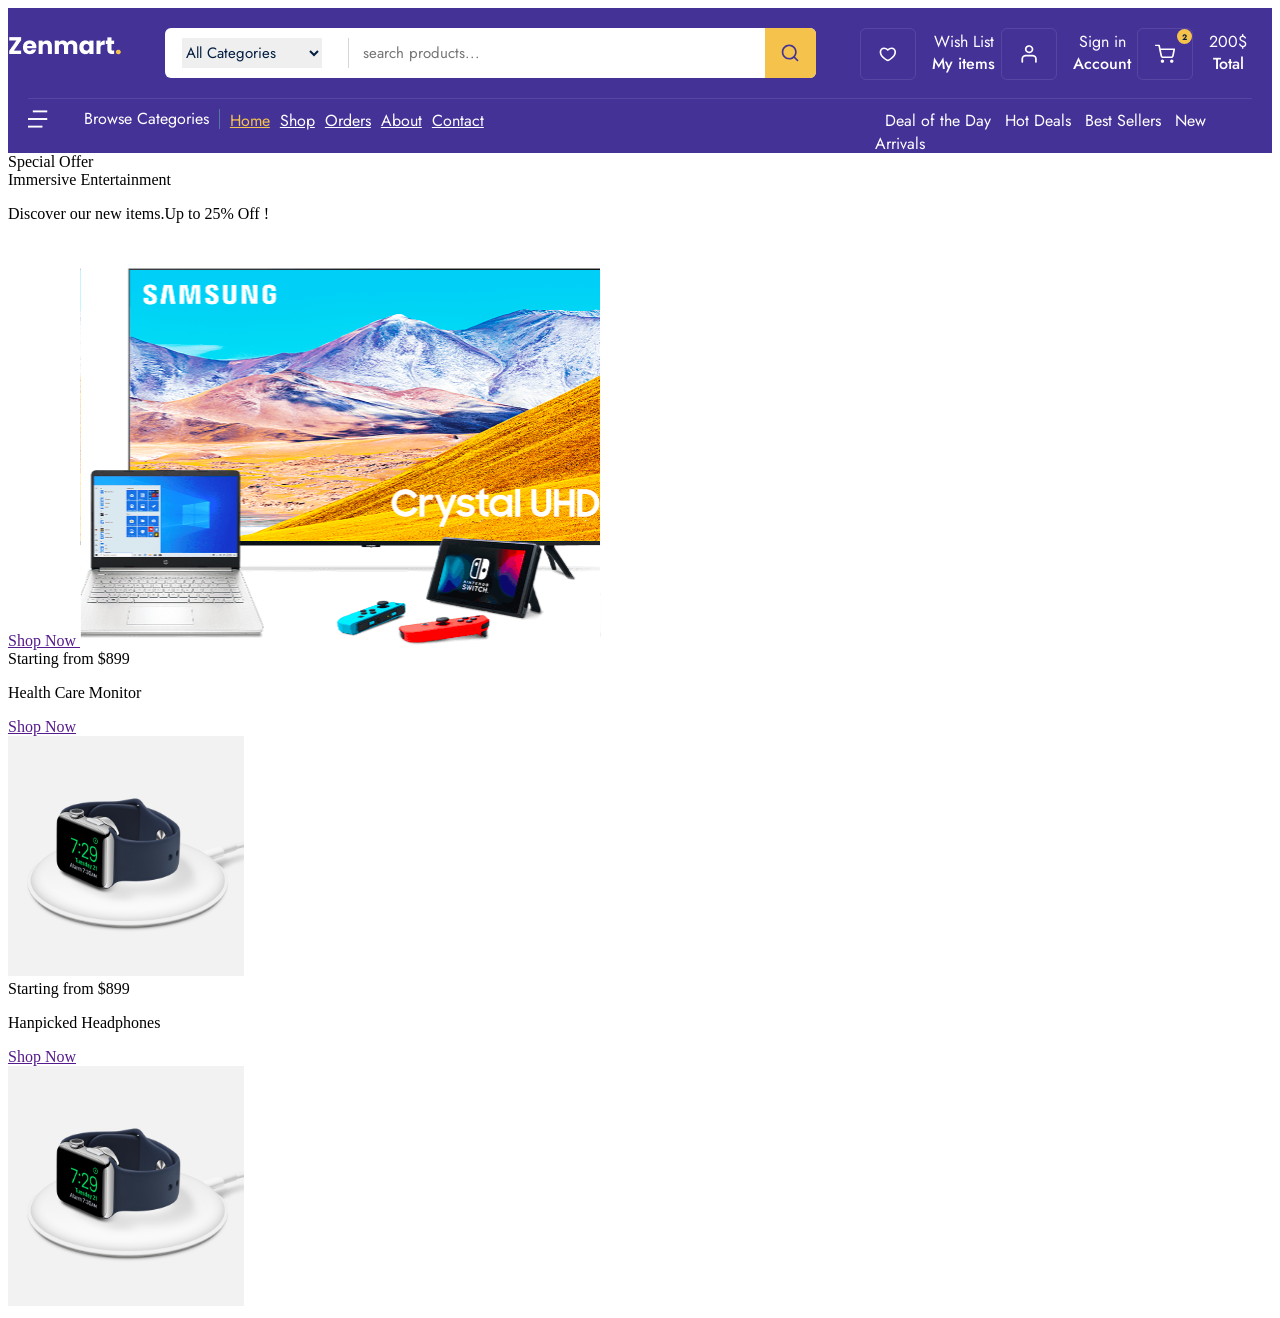
==== index.html @ 8a3f035a "feat: completed  header frame" ====
<!DOCTYPE html>
<html lang="en">
<head>
    <meta charset="UTF-8">
    <meta name="viewport" content="width=device-width, initial-scale=1.0">
    <title>Zenmart</title>
    <link rel="preconnect" href="https://fonts.googleapis.com">
<link rel="preconnect" href="https://fonts.gstatic.com" crossorigin>
<link href="https://fonts.googleapis.com/css2?family=Jost:ital,wght@0,100..900;1,100..900&display=swap" rel="stylesheet">
    <link rel="stylesheet" href="./public/css/command.css">
    <link rel="stylesheet" href="./public/css/home.css">
</head>
<body>
    
    <div class="navbar_frame">
        <div class="container">
            <div class="navbar_top"> 
                <a href="home.html">
                 <img src="./public/images/icons/logo.png" alt="">
                </a>
                
                <div class="nav_search_frame">
                    <div class="search_box">
                        <div class="category_list">
                            <select name="" id="">
                                <option value="all" selected>All Categories</option>
                                <option value="computer"> Computer</option>
                            </select>
                        </div>
                        <input type="search" placeholder="search products...">
                    </div>
                    <div class="search_icon_box">
                        <img src="./public/images/icons/search.svg" alt="">
                    </div>
                </div>

                <div class="nav_top_menu">
                    <div class="top_menu_box">
                        <div class="box_icon_box">
                            <img src="./public/images/icons/heart.svg" alt="">
                        </div>
                        <div class="box_info_box">
                            <span>Wish List</span>
                            <strong>My items</strong>
                        </div>
                        <div class="box_icon_box">
                            <img src="./public/images/icons/profile.svg" alt="">
                        </div>
                        <div class="box_info_box">
                            <span>Sign in</span>
                            <strong>Account</strong>
                        </div>
                        <div class="box_icon_box">
                            <div class="basket_count">2</div>
                            <img src="./public/images/icons/shopping-cart.svg" alt="">
                        </div>
                        <div class="box_info_box">
                            <span>200$</span>
                            <strong>Total</strong>
                        </div>
                    </div>
                    <div class="top_menu_box"></div>
                    <div class="top_menu_box"></div>
                </div>

            </div>
              <div class="navbar_bott">
                 <div class="navbat_bott_menu_box">
                    <div class="browse_box">
                        <img src="./public/images/icons/browse.svg" alt="" >
                        <span>Browse Categories</span>
                    </div>

                    <div class="navbar_route_menu">
                        <a href="" class="title">Home</a>
                        <a href="">Shop</a>
                        <a href="">Orders</a>
                        <a href="">About</a>
                        <a href="">Contact</a>
                    </div>

                    <div class="sorting_menu">
                        <span>Deal of the Day</span>
                        <span>Hot Deals</span>
                        <span>Best Sellers</span>
                        <span>New Arrivals</span>
                    </div>

                 </div>
              </div>
        </div>
    </div>
   <div class="home_page">
    <div class="header_frame " > 

        <div class="container">
            <div class="header_left">
                <div class="header_content">
                 <div>Special Offer</div>
                 <span>Immersive Entertainment</span>
                 <p>Discover our new items.Up to 25% Off !</p>
                 <a href="">Shop Now </a>
                 
                
                <img src="./public/images/icons/header_img.svg" alt="">
                </div>
            </div>

            <div class="header_right">
                <div class="header_box">
                    <div class="box_left">
                        <span>Starting from $899</span>
                        <p>Health Care Monitor</p>
                        <a href=""> Shop Now
                            <div class="hover_border"></div>
                        </a>
                        
                    </div>
                    
                    <div class="box_right">
                        <img src="./public/images/icons/smart_watch.svg" alt="">
                    </div>
                
            </div>


                <div class="header_box">
                    <div class="box_left">
                        <span>Starting from $899</span>
                        <p>Hanpicked Headphones</p>
                        <a href=""> Shop Now
                            <div id="hover_border"></div>
                        </a>
                        
                    </div>
                    
                    <div class="box_right">
                        <img src="./public/images/icons/smart_watch.svg" alt="">
                    </div>
                </div>

        </div>

    </div>
   </div>
</body>
</html>
---- public/css/home.css ----
.navbar_frame{
    position: relative;
    width: 100%;
    height: 145px;
    background-color: rgb(68,50,151);
    display: flex;
    flex-direction: row;
    justify-content: center;
}
.navbar_frame .container {
    position: relative;
    width: 1320px;
    height: auto;
    padding: 20px 0 14px;
}
.navbar_frame .container .navbar_top {
width: 100%;
height: 50px;
display: flex;
flex-direction: row;
justify-content: space-between;
}
.navbar_top .nav_search_frame{
    width: 651px;
    height: 50px;
    border-radius: 6px;
    background-color: rgb(255,255,255);
    display: flex;
    flex-direction: row;
}
.nav_search_frame  .search_box {
    display: flex;
    flex-direction: row;
    align-items: center;
    padding: 10px 17px ;
}
.search_box .category_list {
    width:166px ;
    height: 30px;
    border-right: 1px solid  rgb(214,214,214);
}
.category_list select {
    width: 140px;
    height: 30px;
    border: none;
    outline: none;
    

    color: rgb(4,30,66);
    font-family: jost;
    font-size: 15px;
    font-weight: 400;
    line-height: 22px;
    letter-spacing: 0%;

}
.search_box input {
    margin-left: 12px;
    width: 387px;
    height: 22px;

    border: none;
    outline: none;

    color: rgb(98, 105 , 116);
    font-family: jost;
    font-size: 15px;
    font-weight: 400;
    line-height: 22px;
    letter-spacing: 0%;
    
}
.nav_search_frame .search_icon_box {
    width: 51px;
    height: 50px;
    border-radius: 0 6px 6px 0;
    background-color: rgb(245,195,75);
    display: flex;
    justify-content: center;
    align-items: center;
}

.navbar_top .nav_top_menu {
    width: 416px;
    height: 50px;
    display: flex;
    flex-direction: row;
}
.nav_top_menu .top_menu_box{
    display: flex;
    flex-direction: row;
    justify-content: space-around;
}

.top_menu_box .box_icon_box{
    width:54px ;
    height:50px ;
    border: 1px solid rgb(255, 255, 255, 0.1);
    border-radius: 6px;
    display: flex;
    justify-content: center;
    align-items: center;
    position: relative;
    margin-left: 4px;
}

.top_menu_box .box_info_box{
display: flex;
flex-direction: column;
margin-left:16px ;

align-items: center;
justify-content: center;
padding-right:2px ;
}
.box_info_box span {
  color: rgb(255, 255, 255); 
  font-family: jost;
  font-size: 16px;
  font-weight: 400;
  line-height: 22px;
  letter-spacing: 0%;
  text-align: left;
}
.box_info_box strong {
    
  color: rgb(255, 255, 255); 
  font-family: jost;
  font-size: 16px;
  font-weight: 500;
  line-height: 22px;
  letter-spacing: 0%;
  text-align: left;
}
.box_icon_box img {
width: 22px;
height: 22px;
}

.box_icon_box .basket_count{
    position: absolute;
    width: 15px;
    height: 15px;
    background: rgb(245, 195, 75);
    border-radius: 50%;
    color: rgb(11, 30, 64);
    font-family: jost;
    font-size: 8px;
    font-weight: 700;
    line-height: 10px;
    letter-spacing: 0%;
    text-align: left;
    display: flex;
    justify-content: center;
    align-items: center;
    top: 0%;
    right: 0%;
}

 .container .navbar_bott {
   margin:20px;
   border-top: 1px solid #5747a2; 
}
.navbar_bott .navbat_bott_menu_box{
    margin-top: 10px;
    height: 20px;
    display: flex;
    flex-direction: row;
    justify-content: space-between;
}
.navbat_bott_menu_box .browse_box {
    width: 185px;
    display: flex;
    flex-direction: row;
    align-items: center;
    justify-content: space-between;
    border-right: 1px solid #5477a2;
    padding-right: 10px;
}

.browse_box img {
    width: 20px;
    height: 18px;
}
.browse_box span {
  color: rgb(255, 255, 255); 
  font-family: jost;
  font-size: 16px;
  font-weight: 400;
  line-height: 28px;
  letter-spacing: 0%;
  text-align: left;
  margin-left: 10px;
}
.navbat_bott_menu_box .navbar_route_menu {
    display: flex;
    flex-direction: row;
    width: 670px;

}
.navbar_route_menu a {
    
    color: rgb(255, 255, 255); 
  font-family: jost;
  font-size: 16px;
  font-weight: 400;
  letter-spacing: 0%;
  margin-left: 10px;
}
.navbar_route_menu a.title {
    color: #f5c34b;
}
.sorting_menu span {
     color: rgb(255, 255, 255); 
  font-family: jost;
  font-size: 16px;
  font-weight: 400;
  margin-left: 10px;
}
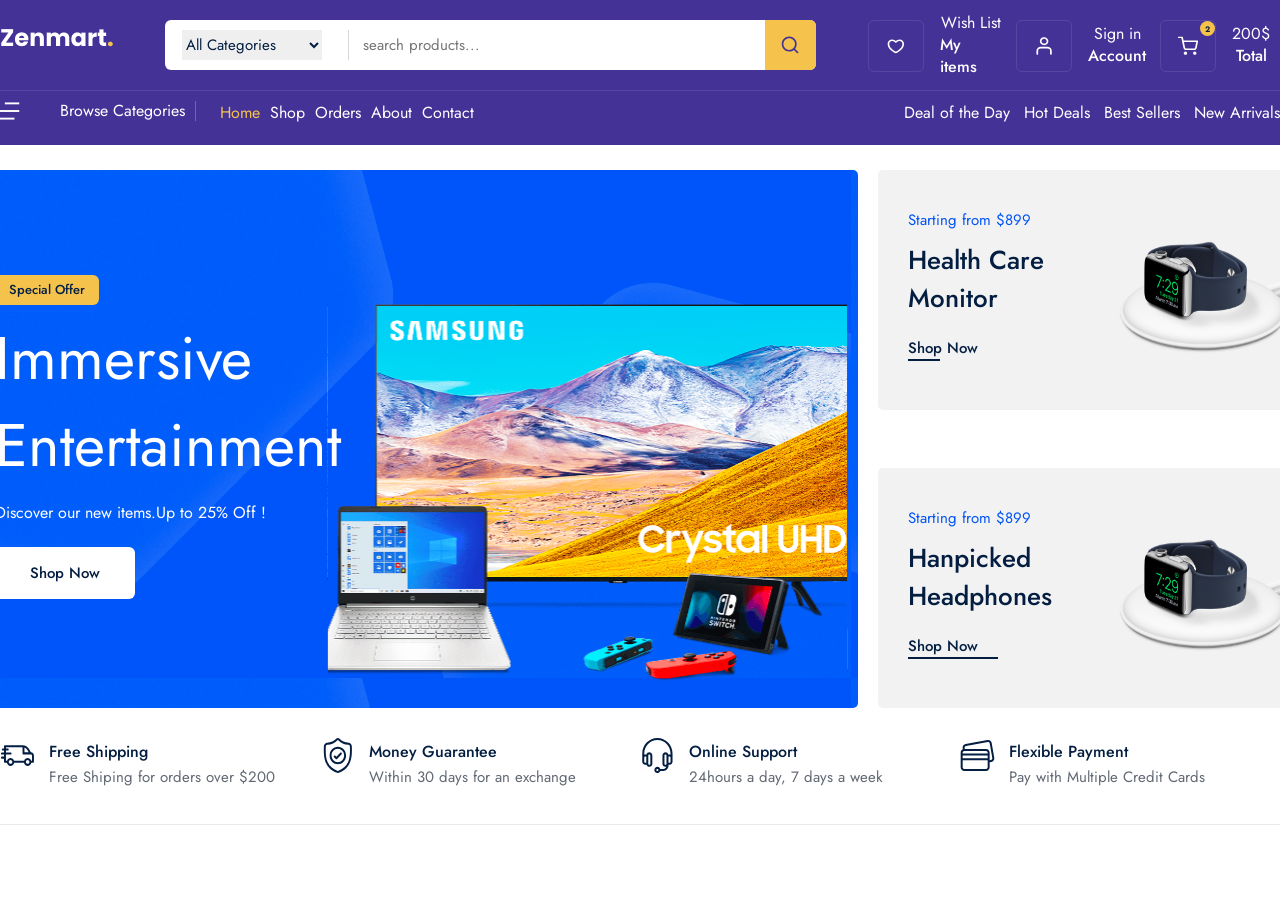
==== commit d89797d1: "Feat: completed service section view" ====
--- a/index.html
+++ b/index.html
@@ -91,9 +91,9 @@
         </div>
     </div>
    <div class="home_page">
-    <div class="header_frame " > 
+       <div class="header_frame " > 
 
-        <div class="container">
+            <div class="container">
             <div class="header_left">
                 <div class="header_content">
                  <div>Special Offer</div>
@@ -141,7 +141,47 @@
 
         </div>
 
-    </div>
+            </div>
+       </div>
+       <div class="service_frame">
+        <div class="container">
+
+            <div class="service_box">
+                <img src="./public/images/icons/track.svg" alt=""> 
+                <div class="service_content">
+                    <span> Free Shipping</span>
+                    <p>Free Shiping for orders over $200</p>
+                </div>
+            </div>
+
+            <div class="service_box">
+                <img src="./public/images/icons/garantue.svg" alt=""> 
+                <div class="service_content">
+                    <span> Money Guarantee</span>
+                    <p>Within 30 days for an exchange </p>
+                </div>
+            </div>
+
+            <div class="service_box">
+                <img src="./public/images/icons/support.svg" alt=""> 
+                <div class="service_content">
+                    <span> Online Support</span>
+                    <p>24hours a day, 7 days a week </p>
+                </div>
+            </div>
+
+            <div class="service_box">
+                <img src="./public/images/icons/payment.svg" alt=""> 
+                <div class="service_content">
+                    <span> Flexible Payment</span>
+                    <p>Pay with Multiple Credit Cards </p>
+                </div>
+            </div>
+
+            
+
+        </div>
+       </div>
    </div>
 </body>
 </html>
--- a/public/css/command.css
+++ b/public/css/command.css
@@ -0,0 +1,234 @@
+html, body {
+margin: 0;
+padding: 0;}
+a {
+    text-decoration: none;
+}
+p {
+    margin: 0;
+}
+.container {
+    position: relative;
+    width: 1320px;
+    height: auto;
+    display:flex ;
+}
+
+/* NAVBAR  */
+
+.navbar_frame{
+    position: relative;
+    width: 100%;
+    height: 145px;
+    background-color: rgb(68,50,151);
+    display: flex;
+    flex-direction: row;
+    justify-content: center;
+}
+.navbar_frame .container {
+    padding: 20px 0 14px;
+    flex-direction: column;
+}
+.navbar_frame .container .navbar_top {
+width: 100%;
+height: 50px;
+display: flex;
+flex-direction: row;
+justify-content: space-between;
+}
+.navbar_frame .navbar_top .nav_search_frame{
+    width: 651px;
+    height: 50px;
+    border-radius: 6px;
+    background-color: rgb(255,255,255);
+    display: flex;
+    flex-direction: row;
+}
+.navbar_frame  .nav_search_frame  .search_box {
+    display: flex;
+    flex-direction: row;
+    align-items: center;
+    padding: 10px 17px ;
+}
+.navbar_frame .search_box .category_list {
+    width:166px ;
+    height: 30px;
+    border-right: 1px solid  rgb(214,214,214);
+}
+.navbar_frame .category_list select {
+    width: 140px;
+    height: 30px;
+    border: none;
+    outline: none;
+    
+
+    color: rgb(4,30,66);
+    font-family: jost;
+    font-size: 15px;
+    font-weight: 400;
+    line-height: 22px;
+    letter-spacing: 0%;
+
+}
+.navbar_frame .search_box input {
+    margin-left: 12px;
+    width: 387px;
+    height: 22px;
+
+    border: none;
+    outline: none;
+
+    color: rgb(98, 105 , 116);
+    font-family: jost;
+    font-size: 15px;
+    font-weight: 400;
+    line-height: 22px;
+    letter-spacing: 0%;
+    
+}
+.navbar_frame .nav_search_frame .search_icon_box {
+    width: 51px;
+    height: 50px;
+    border-radius: 0 6px 6px 0;
+    background-color: rgb(245,195,75);
+    display: flex;
+    justify-content: center;
+    align-items: center;
+}
+.navbar_frame .navbar_top .nav_top_menu {
+    width: 416px;
+    height: 50px;
+    display: flex;
+    flex-direction: row;
+}
+.navbar_frame .nav_top_menu .top_menu_box{
+    display: flex;
+    flex-direction: row;
+    justify-content: space-around;
+}
+
+.navbar_frame  .top_menu_box .box_icon_box{
+    width:54px ;
+    height:50px ;
+    border: 1px solid rgb(255, 255, 255, 0.1);
+    border-radius: 6px;
+    display: flex;
+    justify-content: center;
+    align-items: center;
+    position: relative;
+    margin-left: 4px;
+}
+
+.navbar_frame  .top_menu_box .box_info_box{
+display: flex;
+flex-direction: column;
+margin-left:16px ;
+
+align-items: center;
+justify-content: center;
+padding-right:10px ;
+}
+.navbar_frame  .box_info_box span {
+  color: rgb(255, 255, 255); 
+  font-family: jost;
+  font-size: 16px;
+  font-weight: 400;
+  line-height: 22px;
+  letter-spacing: 0%;
+  text-align: left;
+}
+.navbar_frame  .box_info_box strong {
+    
+  color: rgb(255, 255, 255); 
+  font-family: jost;
+  font-size: 16px;
+  font-weight: 500;
+  line-height: 22px;
+  letter-spacing: 0%;
+  text-align: left;
+}
+.navbar_frame .box_icon_box img {
+width: 22px;
+height: 22px;
+}
+
+.navbar_frame .box_icon_box .basket_count{
+    position: absolute;
+    width: 15px;
+    height: 15px;
+    background: rgb(245, 195, 75);
+    border-radius: 50%;
+    color: rgb(11, 30, 64);
+    font-family: jost;
+    font-size: 8px;
+    font-weight: 700;
+    line-height: 10px;
+    letter-spacing: 0%;
+    text-align: left;
+    display: flex;
+    justify-content: center;
+    align-items: center;
+    top: 0%;
+    right: 0%;
+}
+
+.navbar_frame  .container .navbar_bott {
+   margin:20px 0px;
+   border-top: 1px solid #5747a2; 
+}
+.navbar_frame .navbar_bott .navbat_bott_menu_box{
+    margin-top: 10px;
+    height: 20px;
+    display: flex;
+    flex-direction: row;
+    justify-content: space-between;
+}
+.navbar_frame  .navbat_bott_menu_box .browse_box {
+    width: 185px;
+    display: flex;
+    flex-direction: row;
+    align-items: center;
+    justify-content: space-between;
+    border-right: 1px solid #5477a2;
+    padding-right: 10px;
+}
+
+.navbar_frame .browse_box img {
+    width: 20px;
+    height: 18px;
+}
+.navbar_frame .browse_box span {
+  color: rgb(255, 255, 255); 
+  font-family: jost;
+  font-size: 16px;
+  font-weight: 400;
+  line-height: 28px;
+  letter-spacing: 0%;
+  text-align: left;
+  margin-left: 10px;
+}
+.navbar_frame .navbat_bott_menu_box .navbar_route_menu {
+    display: flex;
+    flex-direction: row;
+    width: 670px;
+
+}
+.navbar_frame  .navbar_route_menu a {
+    
+    color: rgb(255, 255, 255); 
+  font-family: jost;
+  font-size: 16px;
+  font-weight: 400;
+  letter-spacing: 0%;
+  margin-left: 10px;
+}
+.navbar_frame .navbar_route_menu a.title {
+    color: #f5c34b;
+}
+.navbar_frame  .sorting_menu span {
+     color: rgb(255, 255, 255); 
+  font-family: jost;
+  font-size: 16px;
+  font-weight: 400;
+  margin-left: 10px;
+}
--- a/public/css/home.css
+++ b/public/css/home.css
@@ -1,219 +1,211 @@
-.navbar_frame{
+.home_page {
+    display: flex;
+    flex-direction: column;
+    padding-bottom: 60px;
+
+}
+.header_frame {
+position: relative;
+    width: 100%;
+    display: flex;
+    flex-direction: row;
+    justify-content: center;
+    margin-top: 25px;
+}
+.header_frame .container {
+    flex-direction: row;
+}
+.header_frame  .container .header_left {
     position: relative;
+    width: 875px;
+    height: 508px;
+    background-color: #0053f6;
+    background-image: url(../images/icons/header_bg.svg);
+    padding: 15px;
+    border-radius: 5px;
+}
+.header_frame  .header_left .header_content {
+    margin-top: 90px;
+    display: flex;
+    flex-direction: column;
+}
+.header_frame  .header_content div {
+    width: 104px;
+    height: 30px;
+    display: flex;
+    justify-content: center;
+    align-items: center;
+    background-color: #f5c34b;
+    border-radius: 6px;
+    font-family: jost;
+    font-style: normal;
+    font-weight: 500;
+    font-size: 13px;
+    line-height: 22px;
+    color: #041e42;
+
+}
+.header_frame  .header_content span {
+    margin-top: 10px;
+    width: 428px;
+    
+    font-family: jost;
+    font-style: normal;
+    font-weight: 400;
+    font-size: 60px;
+    line-height: 87px;
+    color: #ffffff;
+}
+.header_frame  .header_content p {
+    margin-top: 10px;
+
+    font-family: 'jost';
+    font-style: normal;
+    font-weight: 400;
+    font-size: 16px;
+    line-height: 28px;
+    color: #ffffff;
+}
+.header_frame .header_content a {
+    margin-top: 20px;
+    width: 140px;
+    height: 52px;
+    display: flex;
+    justify-content: center;
+    align-items: center;
+    border-radius: 6px;
+
+    font-family: 'jost';
+    font-style: normal;
+    font-weight: 500;
+    font-size: 15px;
+    line-height: 22px;
+    color: #041e42;
+    background-color: #ffff;
+}
+.header_frame .header_content img {
+position: absolute;
+right: 10px;
+}
+
+.header_frame  .container .header_right {
+    position: relative;
+    display: flex;
+    flex-direction: column;
+    justify-content: space-between;
+    margin-left: 20px;
+}
+.header_frame .header_right .header_box {
+    border-radius: 5px;
+    width: 422px;
+    height: 240px;
+    display: flex;
+    flex-direction: row;
+    background-color: #f2f2f2;
+}
+.header_frame .header_right .box_left {
+    margin-left: 30px;
+    width: 50%;
+    display: flex;
+    flex-direction: column;
+    justify-content: center;
+
+}
+.header_frame .box_left span {
+
+    font-family: 'jost';
+    font-style: normal;
+    font-weight: 400;
+    font-size: 15px;
+    line-height: 22px;
+    color: #0053f6;
+}
+.header_frame .box_left p {
+    margin: 10px 0px;
+    font-family: "jost";
+    font-style: normal;
+    font-weight: 500;
+    font-size: 26px;
+    line-height: 38px;
+    color: #041e42;
+
+}
+.header_frame .box_left a {
+    margin: 10px 0px;
+    font-family: "jost";
+    font-style: normal;
+    font-weight: 500;
+    font-size: 15px;
+    line-height:22px;
+    color: #041e42;
+
+}
+.header_frame .box_left .hover_border {
+    width: 32px;
+    height: 2px;
+    margin-top: 3 px;
+    background: #041e42;
+}
+
+
+.header_frame  .header_box .box_right {
+    width: 50%;
+}
+.header_frame .box_right img {
     width: 100%;
-    height: 145px;
-    background-color: rgb(68,50,151);
-    display: flex;
-    flex-direction: row;
-    justify-content: center;
-}
-.navbar_frame .container {
-    position: relative;
-    width: 1320px;
-    height: auto;
-    padding: 20px 0 14px;
-}
-.navbar_frame .container .navbar_top {
+    height: 100%;
+}
+
+.header_frame  #hover_border  {
+ width: 90px;
+    height: 2px;
+    margin-top: 3 px;
+    background: #041e42;
+} 
+  /* SERVICE */
+.home_page .service_frame {
+position: relative;
 width: 100%;
-height: 50px;
+margin-top: 30px;
+height: auto;
 display: flex;
-flex-direction: row;
-justify-content: space-between;
-}
-.navbar_top .nav_search_frame{
-    width: 651px;
-    height: 50px;
-    border-radius: 6px;
-    background-color: rgb(255,255,255);
-    display: flex;
-    flex-direction: row;
-}
-.nav_search_frame  .search_box {
-    display: flex;
-    flex-direction: row;
-    align-items: center;
-    padding: 10px 17px ;
-}
-.search_box .category_list {
-    width:166px ;
-    height: 30px;
-    border-right: 1px solid  rgb(214,214,214);
-}
-.category_list select {
-    width: 140px;
-    height: 30px;
-    border: none;
-    outline: none;
-    
-
-    color: rgb(4,30,66);
-    font-family: jost;
-    font-size: 15px;
-    font-weight: 400;
-    line-height: 22px;
-    letter-spacing: 0%;
-
-}
-.search_box input {
-    margin-left: 12px;
-    width: 387px;
-    height: 22px;
-
-    border: none;
-    outline: none;
-
-    color: rgb(98, 105 , 116);
-    font-family: jost;
-    font-size: 15px;
-    font-weight: 400;
-    line-height: 22px;
-    letter-spacing: 0%;
-    
-}
-.nav_search_frame .search_icon_box {
-    width: 51px;
-    height: 50px;
-    border-radius: 0 6px 6px 0;
-    background-color: rgb(245,195,75);
-    display: flex;
-    justify-content: center;
-    align-items: center;
-}
-
-.navbar_top .nav_top_menu {
-    width: 416px;
-    height: 50px;
-    display: flex;
-    flex-direction: row;
-}
-.nav_top_menu .top_menu_box{
-    display: flex;
-    flex-direction: row;
-    justify-content: space-around;
-}
-
-.top_menu_box .box_icon_box{
-    width:54px ;
-    height:50px ;
-    border: 1px solid rgb(255, 255, 255, 0.1);
-    border-radius: 6px;
-    display: flex;
-    justify-content: center;
-    align-items: center;
-    position: relative;
-    margin-left: 4px;
-}
-
-.top_menu_box .box_info_box{
-display: flex;
-flex-direction: column;
-margin-left:16px ;
-
-align-items: center;
 justify-content: center;
-padding-right:2px ;
-}
-.box_info_box span {
-  color: rgb(255, 255, 255); 
-  font-family: jost;
-  font-size: 16px;
-  font-weight: 400;
-  line-height: 22px;
-  letter-spacing: 0%;
-  text-align: left;
-}
-.box_info_box strong {
-    
-  color: rgb(255, 255, 255); 
-  font-family: jost;
-  font-size: 16px;
-  font-weight: 500;
-  line-height: 22px;
-  letter-spacing: 0%;
-  text-align: left;
-}
-.box_icon_box img {
-width: 22px;
-height: 22px;
-}
-
-.box_icon_box .basket_count{
-    position: absolute;
-    width: 15px;
-    height: 15px;
-    background: rgb(245, 195, 75);
-    border-radius: 50%;
-    color: rgb(11, 30, 64);
-    font-family: jost;
-    font-size: 8px;
-    font-weight: 700;
-    line-height: 10px;
-    letter-spacing: 0%;
-    text-align: left;
-    display: flex;
-    justify-content: center;
-    align-items: center;
-    top: 0%;
-    right: 0%;
-}
-
- .container .navbar_bott {
-   margin:20px;
-   border-top: 1px solid #5747a2; 
-}
-.navbar_bott .navbat_bott_menu_box{
-    margin-top: 10px;
-    height: 20px;
-    display: flex;
-    flex-direction: row;
-    justify-content: space-between;
-}
-.navbat_bott_menu_box .browse_box {
-    width: 185px;
-    display: flex;
-    flex-direction: row;
-    align-items: center;
-    justify-content: space-between;
-    border-right: 1px solid #5477a2;
-    padding-right: 10px;
-}
-
-.browse_box img {
-    width: 20px;
-    height: 18px;
-}
-.browse_box span {
-  color: rgb(255, 255, 255); 
-  font-family: jost;
-  font-size: 16px;
-  font-weight: 400;
-  line-height: 28px;
-  letter-spacing: 0%;
-  text-align: left;
-  margin-left: 10px;
-}
-.navbat_bott_menu_box .navbar_route_menu {
-    display: flex;
-    flex-direction: row;
-    width: 670px;
-
-}
-.navbar_route_menu a {
-    
-    color: rgb(255, 255, 255); 
-  font-family: jost;
-  font-size: 16px;
-  font-weight: 400;
-  letter-spacing: 0%;
-  margin-left: 10px;
-}
-.navbar_route_menu a.title {
-    color: #f5c34b;
-}
-.sorting_menu span {
-     color: rgb(255, 255, 255); 
-  font-family: jost;
-  font-size: 16px;
-  font-weight: 400;
-  margin-left: 10px;
+}      
+
+.service_frame .container {
+    flex-direction: row ;
+}
+.service_frame  .container .service_box {
+    width: 25%;
+    height: 86px;
+
+    display: flex;
+    flex-direction: row;
+    border-bottom: solid 1px #eaeaea ;
+}
+.service_frame  .service_box img  {
+width: 35px;
+height: 35px;
+}
+ .service_box .service_content {
+    margin-left: 14px;
+    display: flex;
+    flex-direction: column;
+
+}
+.service_frame  .service_content span {
+ font-family: "jost";
+    font-style: normal;
+    font-weight: 500;
+    font-size: 16px;
+    line-height: 28px;
+    color: #041e42;
+}
+.service_frame  .service_content p {
+    font-family: "jost";
+    font-style: normal;
+    font-weight: 400;
+    font-size: 15px;
+    line-height: 22px;
+    color: #626974;
 }
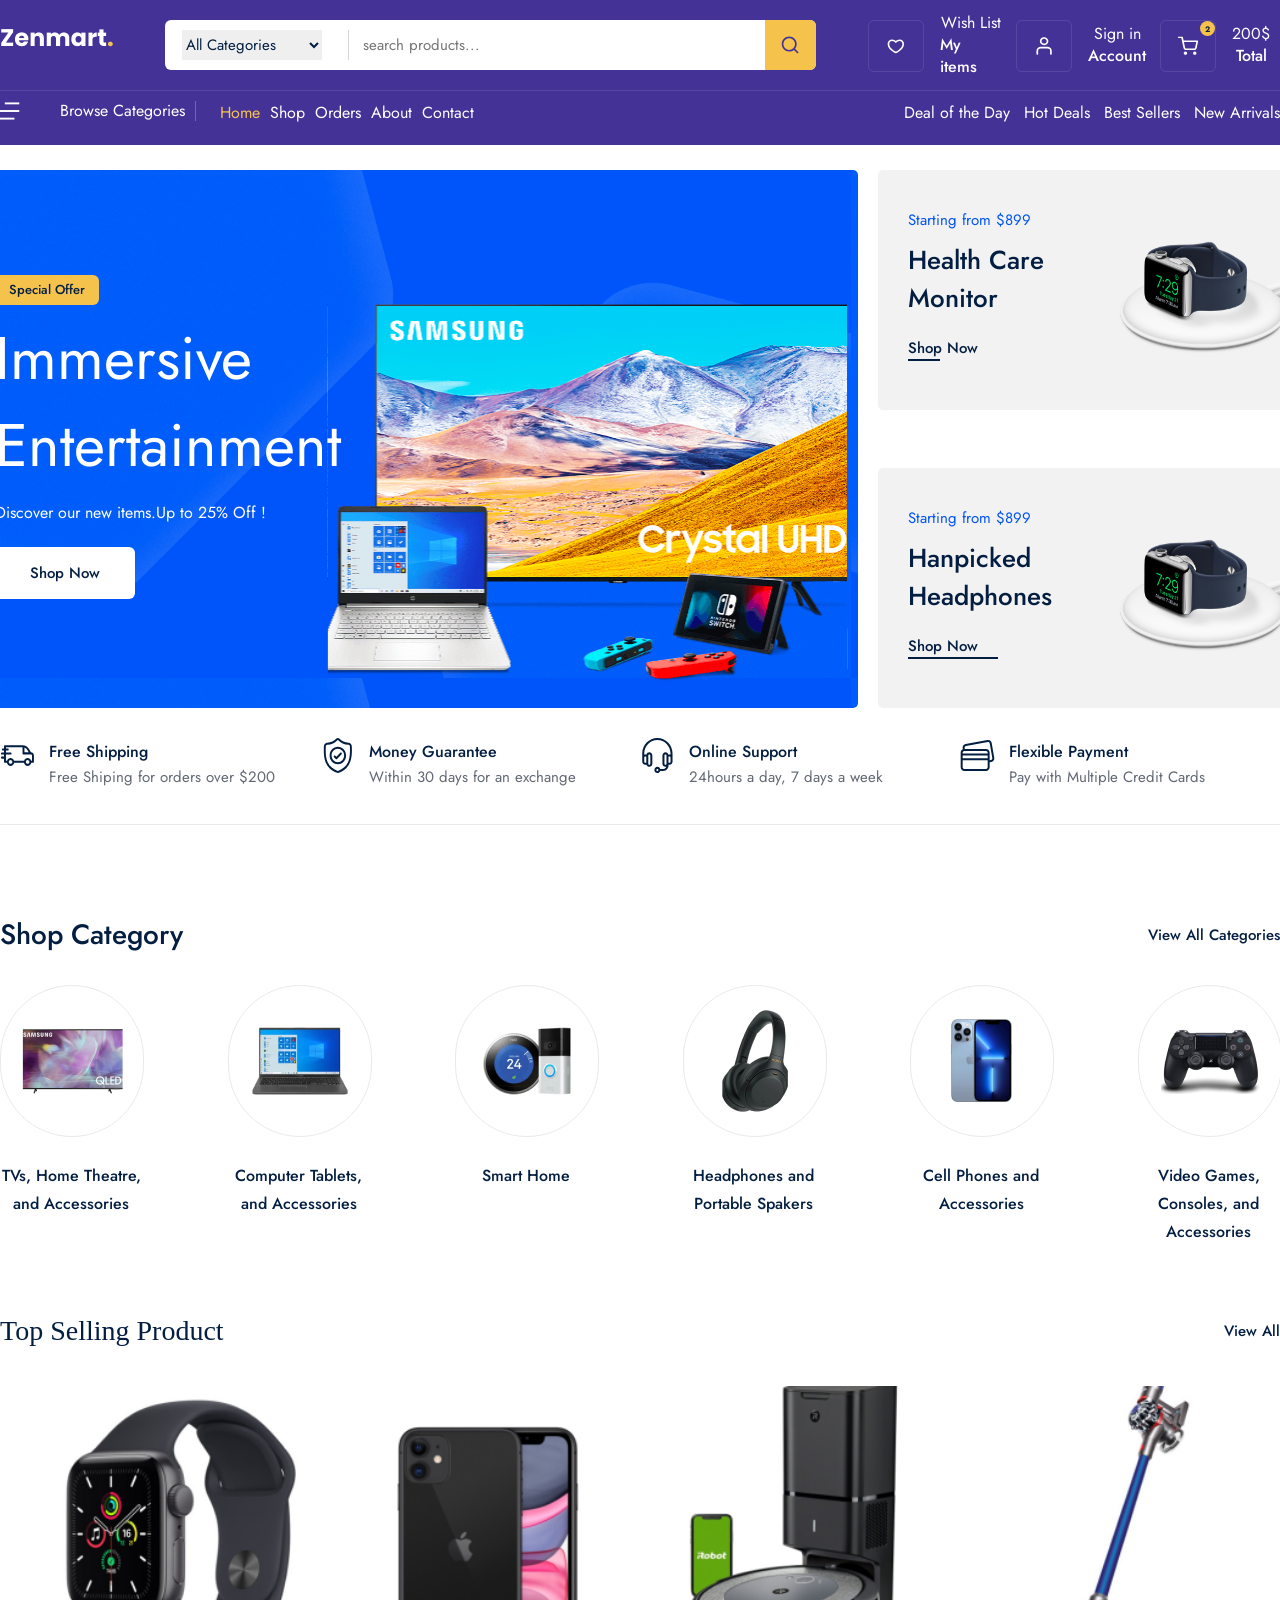
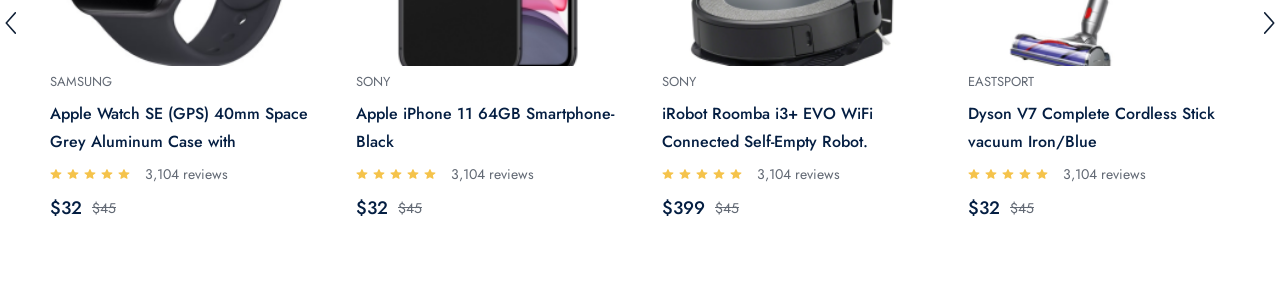
==== commit d7be9bd3: "feat: completed top selling product section view" ====
--- a/index.html
+++ b/index.html
@@ -143,6 +143,7 @@
 
             </div>
        </div>
+
        <div class="service_frame">
         <div class="container">
 
@@ -182,6 +183,205 @@
 
         </div>
        </div>
+
+       <div class="shop_category_frame">
+        <div class="container">
+            <div class="category_top">
+                <span>Shop Category</span>
+                <a href=""> View All Categories</a>
+            </div>
+            <div class="category_wrapper">
+
+               <div class="category_box">
+                    <div class="category_img_box">
+                        <img src="./public/images/category/tv.png" alt="">
+                    </div>
+                    <span>TVs, Home Theatre, and Accessories</span>
+                </div>
+
+                <div class="category_box">
+                    <div class="category_img_box">
+                        <img src="./public/images/category/computer.png" alt="">
+                    </div>
+                    <span>Computer Tablets, and Accessories</span>
+                </div>
+
+                <div class="category_box">
+                    <div class="category_img_box">
+                        <img src="./public/images/category/smart.png" alt="">
+                    </div>
+                    <span>Smart Home</span>
+                </div>
+                <div class="category_box">
+                    <div class="category_img_box">
+                        <img src="./public/images/category/headphone.png" alt="">
+                    </div>
+                    <span>Headphones and Portable Spakers</span>
+                </div>
+                <div class="category_box">
+                    <div class="category_img_box">
+                        <img src="./public/images/category/phone.png" alt="">
+                    </div>
+                    <span>Cell Phones and Accessories</span>
+                </div>
+
+                 
+
+                
+                <div class="category_box">
+                    <div class="category_img_box">
+                        <img src="./public/images/category/game.png" alt="">
+                    </div>
+                    <span>Video Games, Consoles, and Accessories</span>
+                </div>
+
+            </div>
+        </div>
+       </div>
+
+       
+       <div class="selling_product_frame">
+        <div class="container">
+            <div class="category_top">
+                <span>Top Selling Product</span>
+                <a href=""> View All</a>
+            </div>
+
+            <div class="product_wrapper">
+                <div class="next_prev_box">
+                    <img src="./public/images/icons/next.svg" alt="">
+                </div>
+                <div class="product_boxes">
+                    <div class="product_box">
+                        <a href="">
+                            <div class="product_img_box" style="background: url(./public/images/products/watch.png); background-size: cover;">
+                                
+                              <div class="hover_box">
+                                <button> Add to Card</button>
+                              </div>
+                            </div>
+
+                        </a>
+                        <div class="product_content_box">
+                            <span class="product_title">Samsung</span>
+                            <a href="">
+                                <p class="product_desc "> Apple Watch SE (GPS) 40mm Space Grey Aluminum Case with</p>
+                            </a>
+                            <div class="review_box">
+                                <img src="./public/images/icons/review.svg" alt="">
+                                 <img src="./public/images/icons/review.svg" alt="">
+                                  <img src="./public/images/icons/review.svg" alt="">
+                                   <img src="./public/images/icons/review.svg" alt="">
+                                    <img src="./public/images/icons/review.svg" alt="">
+                                    <span>3,104 reviews</span>
+                            </div>
+                            <div class="price_box">
+                                <strong>$32</strong>
+                                <span>$45</span>
+                            </div>
+                        </div>
+                    </div>
+                    <div class="product_box">
+                        <a href="">
+                            <div class="product_img_box" style="background: url(./public/images/products/phone.png); background-size: cover;">
+                                
+                              <div class="hover_box">
+                                <button> Add to Card</button>
+                              </div>
+                            </div>
+
+                        </a>
+                        <div class="product_content_box">
+                            <span class="product_title">SONY</span>
+                            <a href="">
+                                <p class="product_desc ">Apple iPhone 11 64GB Smartphone-Black</p>
+                            </a>
+                            <div class="review_box">
+                                <img src="./public/images/icons/review.svg" alt="">
+                                 <img src="./public/images/icons/review.svg" alt="">
+                                  <img src="./public/images/icons/review.svg" alt="">
+                                   <img src="./public/images/icons/review.svg" alt="">
+                                    <img src="./public/images/icons/review.svg" alt="">
+                                    <span>3,104 reviews</span>
+                            </div>
+                            <div class="price_box">
+                                <strong>$32</strong>
+
+                                <span>$45</span>
+                            </div>
+                        </div>
+                    </div>
+
+                    <div class="product_box">
+                        <a href="">
+                            <div class="product_img_box" style="background: url(./public/images/products/iRobot.png); background-size: cover;">
+                                
+                              <div class="hover_box">
+                                <button> Add to Card</button>
+                              </div>
+                            </div>
+
+                        </a>
+                        <div class="product_content_box">
+                            <span class="product_title">sony</span>
+                            <a href="">
+                                <p class="product_desc "> iRobot Roomba i3+ EVO WiFi Connected Self-Empty Robot.</p>
+                            </a>
+                            <div class="review_box">
+                                <img src="./public/images/icons/review.svg" alt="">
+                                 <img src="./public/images/icons/review.svg" alt="">
+                                  <img src="./public/images/icons/review.svg" alt="">
+                                   <img src="./public/images/icons/review.svg" alt="">
+                                    <img src="./public/images/icons/review.svg" alt="">
+                                    <span>3,104 reviews</span>
+                            </div>
+                            <div class="price_box">
+                                <strong>$399</strong>
+                                <span>$45</span>
+                            </div>
+                        </div>
+                    </div>
+                    <div class="product_box">
+                        <a href="">
+                            <div class="product_img_box" style="background: url(./public/images/products/dyson.png); background-size: cover;">
+                                
+                              <div class="hover_box">
+                                <button> Add to Card</button>
+                              </div>
+                            </div>
+
+                        </a>
+                        <div class="product_content_box">
+                            <span class="product_title">eastsport</span>
+                            <a href="">
+                                <p class="product_desc "> Dyson V7 Complete Cordless Stick vacuum Iron/Blue</p>
+                            </a>
+                            <div class="review_box">
+                                <img src="./public/images/icons/review.svg" alt="">
+                                 <img src="./public/images/icons/review.svg" alt="">
+                                  <img src="./public/images/icons/review.svg" alt="">
+                                   <img src="./public/images/icons/review.svg" alt="">
+                                    <img src="./public/images/icons/review.svg" alt="">
+                                    <span>3,104 reviews</span>
+                            </div>
+                            <div class="price_box">
+                                <strong>$32</strong>
+                                <span>$45</span>
+                            </div>
+                        </div>
+                    </div>
+                    
+
+                </div>
+                <div class="next_prev_box" style="transform: scaleX(-1);">
+                    <img src="./public/images/icons/next.svg" alt="">
+                </div>
+            </div>
+            <div class="product_pagionation_box"></div>
+        </div>
+       </div>
+      
+
    </div>
 </body>
 </html>
--- a/public/css/home.css
+++ b/public/css/home.css
@@ -208,4 +208,279 @@
     font-size: 15px;
     line-height: 22px;
     color: #626974;
-}+}
+
+/* SHOP CATEGORY */
+.shop_category_frame {
+    position: relative;
+    margin-top: 90px;
+    width: 100%;
+    height: auto;
+
+    display: flex;
+    justify-content: center;
+
+}
+
+.shop_category_frame  .container {
+    flex-direction: column;
+    justify-content: center;
+}
+
+.shop_category_frame .container .category_top {
+    width: 100%;
+    display: flex;
+    flex-direction: row;
+    justify-content: space-between;
+    align-items: center;
+}
+.shop_category_frame .category_top span {
+    font-family: "jost";
+    font-style: normal;
+    font-weight: 500;
+    font-size: 28px;
+    line-height: 40px;
+    color: #041e42;
+}
+
+.shop_category_frame .category_top a {
+    font-family: "jost";
+    font-style: normal;
+    font-weight: 500;
+    font-size: 15px;
+    line-height: 22px;
+    color: #041e42;
+}
+
+.shop_category_frame a:hover {
+    border-bottom: 2px solid #041e42 ;
+}
+.shop_category_frame .container .category_wrapper {
+    margin-top: 30px;
+    width: 100%;
+    height: auto;
+
+    display: flex;
+    flex-direction: row;
+    justify-content: space-between;
+}
+
+.shop_category_frame .category_wrapper .category_box {
+    width: 142px;
+    height: auto;
+
+    display: flex;
+   flex-direction: column;
+}
+
+.shop_category_frame .category_box .category_img_box {
+    width: 100%;
+    height: 150px;
+    
+    display: flex;
+    align-items: center;
+    justify-content: center;
+    border: 1px solid #eaeaea;
+    border-radius: 150px;
+}
+.shop_category_frame .category_box span {
+    margin-top: 25px;
+    font-family: "jost";
+    font-style: normal;
+    font-weight: 500;
+    font-size: 16px;
+    line-height: 28px;
+    color: #041e42;
+    text-align: center;
+}
+
+/* SELLING PRODUCT */
+
+.selling_product_frame {
+    position: relative;
+    margin-top: 60px;
+    width: 100%;
+    height: auto;
+
+    display: flex;
+    flex-direction: row;
+    justify-content: center;
+}
+
+.selling_product_frame .container {
+    flex-direction: column;
+
+}
+.container .product_wrapper {
+    position: relative;
+    margin-top: 30px;
+    width: 100%;
+    height: auto;
+
+    display: flex;
+    flex-direction: row;
+    justify-content: space-between;
+}
+
+.container .category_top {
+   width: 100%;
+    display: flex;
+    flex-direction: row;
+    justify-content: space-between;
+    align-items: center;
+}
+
+.category_top span {
+    font-weight: 500;
+    font-size: 28px;
+    line-height: 50px;
+    color: #041e42;
+}
+
+.category_top a {
+    font-family: "jost";
+    font-style: normal;
+    font-weight: 500;
+    font-size: 15px;
+    line-height: 22px;
+    color: #041e42;
+}
+
+.product_wrapper .next_prev_box {
+        width: 25px;
+}
+
+.next_prev_box img {
+    position: absolute;
+    top: 50%;
+}
+
+.product_wrapper .product_boxes {
+    position: relative;
+    width: 1224px;
+    height: 452px;
+
+    display: flex;
+    flex-direction: row;
+}
+
+.product_boxes .product_box {
+    width: 306px;
+    height: 100%;
+
+    display: flex;
+    flex-direction: column;
+    /* cursor: pointer; */
+}
+
+.product_box .product_img_box {
+    width: 100%;
+    height: 280px;
+}
+.product_img_box .hover_box {
+display: none;
+width: 100%;
+height: 100%;
+flex-direction: column;
+justify-content: flex-end;
+align-items: center;
+}
+
+.hover_box button {
+ width: 260px; 
+ height: 50px;
+ border-radius: 5px;
+
+display: flex;
+align-items: center;
+justify-content: center;
+outline:  none;
+border: none;
+
+background:#0053f6 ;
+box-shadow: 0px 5px 20px Orgba(0, 83, 246, 0.1);
+border-radius: 6рх;
+font-family: "Jost";
+font-style: normal;
+font-weight: 500; 
+font-size: 15px;
+Line-height: 22px; 
+
+color: #FFFFFF;
+}
+
+.product_img_box:hover .hover_box {
+    display: flex;
+}
+.product_box .product_content_box {
+    padding: 5px 22px;
+    width: 100% ;
+    height: auto;
+    box-sizing: border-box;
+}
+.product_content_box .product_title {
+    font-family: "jost";
+    font-style: normal;
+    font-weight: 400;
+    font-size: 13px;
+    line-height: 22px;
+    color: #626974;
+    text-transform: uppercase;
+}
+.product_content_box .product_desc {
+    margin-top: 7px;
+    height: 56px;
+     font-family: "jost";
+    font-style: normal;
+    font-weight: 500;
+    font-size: 16px;
+    line-height: 28px;
+    overflow: hidden;
+    color: #041e42;
+}
+.product_content_box .review_box {
+    margin-top: 7px;
+    display: flex;
+    flex-direction: row;
+    align-items: center;
+
+}
+.review_box img {
+    margin-right: 5px;
+}
+.review_box span {
+margin-left: 10px;
+    font-family: "jost";
+    font-style: normal;
+    font-weight: 400;
+    font-size: 14px;
+    line-height: 22px;
+    color: #626974;
+
+}
+
+.product_content_box .price_box {
+    margin-top: 10px;
+    display: flex;
+    flex-direction: row;
+    align-items: center;
+
+}
+.price_box strong {
+    font-family: "jost";
+    font-style: normal;
+    font-weight: 500;
+    font-size: 18px;
+    line-height: 26px;
+    color: #041e42;
+}
+.price_box span {
+    margin-left: 10px;
+    font-family: "jost";
+    font-style: normal;
+    font-weight: 400;
+    font-size: 14px;
+    line-height: 22px;
+    text-decoration-line: line-through;
+    color: #626974;
+}
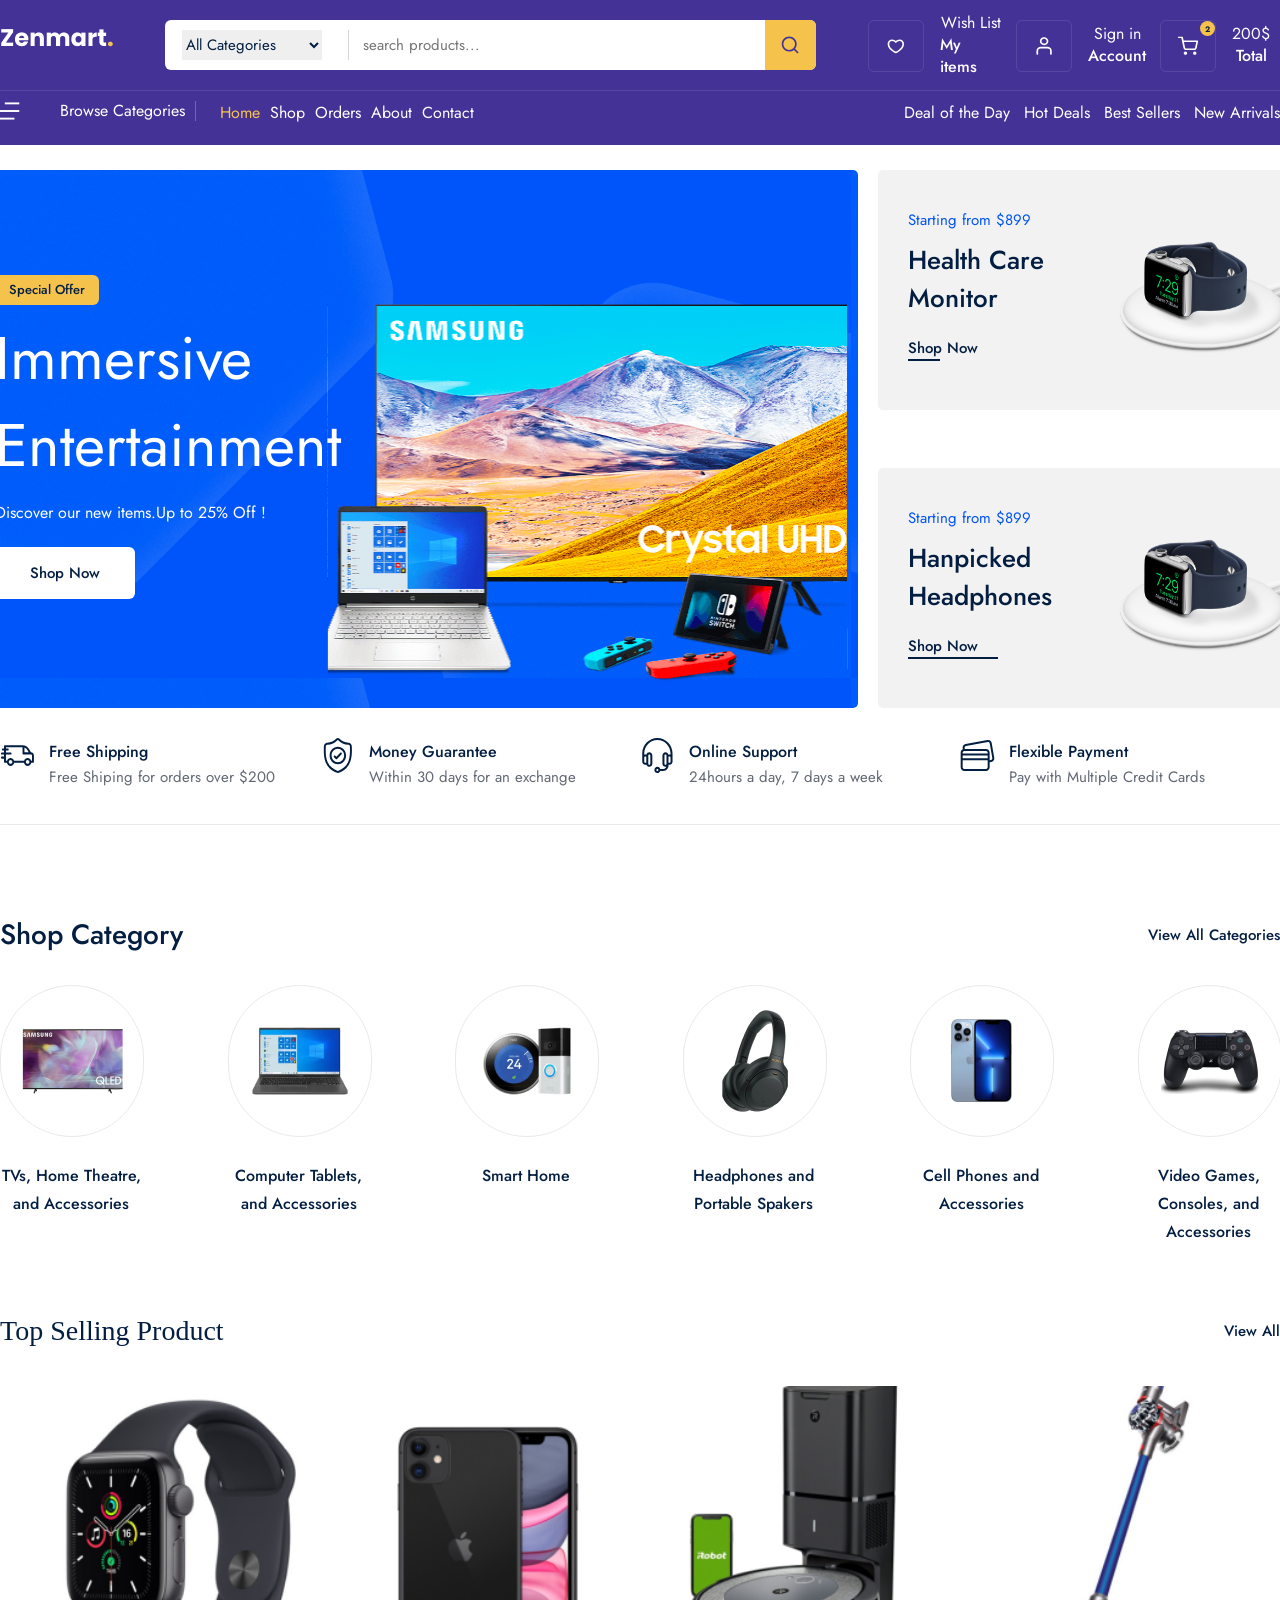
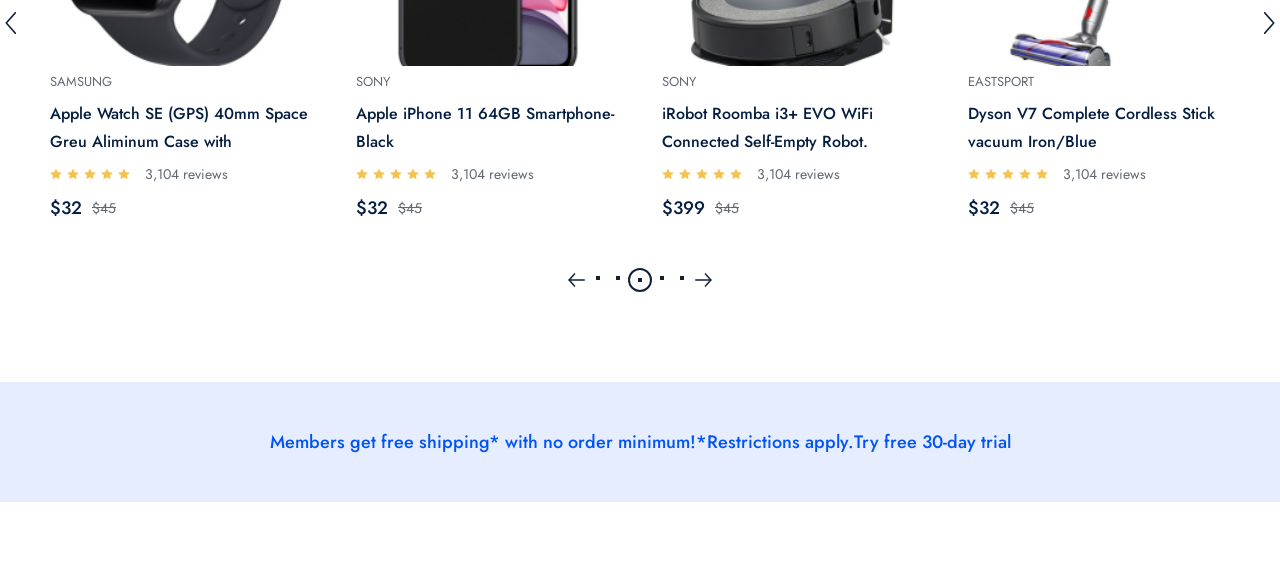
==== commit a636594f: "feated: first page is completed" ====
--- a/index.html
+++ b/index.html
@@ -252,6 +252,7 @@
                     <img src="./public/images/icons/next.svg" alt="">
                 </div>
                 <div class="product_boxes">
+
                     <div class="product_box">
                         <a href="">
                             <div class="product_img_box" style="background: url(./public/images/products/watch.png); background-size: cover;">
@@ -265,7 +266,7 @@
                         <div class="product_content_box">
                             <span class="product_title">Samsung</span>
                             <a href="">
-                                <p class="product_desc "> Apple Watch SE (GPS) 40mm Space Grey Aluminum Case with</p>
+                                <p class="product_desc ">Apple Watch SE (GPS) 40mm Space Greu Aliminum Case with</p>
                             </a>
                             <div class="review_box">
                                 <img src="./public/images/icons/review.svg" alt="">
@@ -277,10 +278,12 @@
                             </div>
                             <div class="price_box">
                                 <strong>$32</strong>
+
                                 <span>$45</span>
                             </div>
                         </div>
                     </div>
+                    
                     <div class="product_box">
                         <a href="">
                             <div class="product_img_box" style="background: url(./public/images/products/phone.png); background-size: cover;">
@@ -377,8 +380,35 @@
                     <img src="./public/images/icons/next.svg" alt="">
                 </div>
             </div>
-            <div class="product_pagionation_box"></div>
+            <div class="product_pagionation_box">
+                <div class="product_pagination_main">
+                <img src="./public/images/icons/arrow-prev_next.svg" alt="">
+                <div class="pagination_dot">
+                    <div class="dot">
+                        <div></div>
+                    </div>
+                    <div class="dot">
+                        <div></div>
+                    </div>
+                    <div class="dot active">
+                        <div></div>
+                    </div>
+                     <div class="dot">
+                        <div></div>
+                    </div>
+                     <div class="dot">
+                        <div></div>
+                    </div>
+                    
+                </div>
+                <img src="./public/images/icons/arrow-prev_next.svg" alt="" style="transform: scaleX(-1);">
+                </div>
+            </div>
+            
         </div>
+       </div>
+       <div class="adv_frame">
+        Members get free shipping* with no order minimum!*Restrictions apply.Try free 30-day trial
        </div>
       
 
--- a/public/css/home.css
+++ b/public/css/home.css
@@ -311,7 +311,7 @@
     flex-direction: column;
 
 }
-.container .product_wrapper {
+.selling_product_frame .container .product_wrapper {
     position: relative;
     margin-top: 30px;
     width: 100%;
@@ -322,7 +322,7 @@
     justify-content: space-between;
 }
 
-.container .category_top {
+.selling_product_frame .container .category_top {
    width: 100%;
     display: flex;
     flex-direction: row;
@@ -330,14 +330,14 @@
     align-items: center;
 }
 
-.category_top span {
+.selling_product_frame .category_top span {
     font-weight: 500;
     font-size: 28px;
     line-height: 50px;
     color: #041e42;
 }
 
-.category_top a {
+.selling_product_frame .category_top a {
     font-family: "jost";
     font-style: normal;
     font-weight: 500;
@@ -346,16 +346,16 @@
     color: #041e42;
 }
 
-.product_wrapper .next_prev_box {
+.selling_product_frame .product_wrapper .next_prev_box {
         width: 25px;
 }
 
-.next_prev_box img {
+.selling_product_frame .next_prev_box img {
     position: absolute;
     top: 50%;
 }
 
-.product_wrapper .product_boxes {
+.selling_product_frame .product_wrapper .product_boxes {
     position: relative;
     width: 1224px;
     height: 452px;
@@ -364,7 +364,7 @@
     flex-direction: row;
 }
 
-.product_boxes .product_box {
+.selling_product_frame .product_boxes .product_box {
     width: 306px;
     height: 100%;
 
@@ -373,11 +373,11 @@
     /* cursor: pointer; */
 }
 
-.product_box .product_img_box {
+.selling_product_frame .product_box .product_img_box {
     width: 100%;
     height: 280px;
 }
-.product_img_box .hover_box {
+.selling_product_frame .product_img_box .hover_box {
 display: none;
 width: 100%;
 height: 100%;
@@ -386,7 +386,7 @@
 align-items: center;
 }
 
-.hover_box button {
+.selling_product_frame .hover_box button {
  width: 260px; 
  height: 50px;
  border-radius: 5px;
@@ -409,16 +409,16 @@
 color: #FFFFFF;
 }
 
-.product_img_box:hover .hover_box {
-    display: flex;
-}
-.product_box .product_content_box {
+.selling_product_frame .product_img_box:hover .hover_box {
+    display: flex;
+}
+.selling_product_frame .product_box .product_content_box {
     padding: 5px 22px;
     width: 100% ;
     height: auto;
     box-sizing: border-box;
 }
-.product_content_box .product_title {
+.selling_product_frame .product_content_box .product_title {
     font-family: "jost";
     font-style: normal;
     font-weight: 400;
@@ -427,7 +427,7 @@
     color: #626974;
     text-transform: uppercase;
 }
-.product_content_box .product_desc {
+.selling_product_frame .product_content_box .product_desc {
     margin-top: 7px;
     height: 56px;
      font-family: "jost";
@@ -438,17 +438,17 @@
     overflow: hidden;
     color: #041e42;
 }
-.product_content_box .review_box {
+.selling_product_frame .product_content_box .review_box {
     margin-top: 7px;
     display: flex;
     flex-direction: row;
     align-items: center;
 
 }
-.review_box img {
+.selling_product_frame .review_box img {
     margin-right: 5px;
 }
-.review_box span {
+.selling_product_frame .review_box span {
 margin-left: 10px;
     font-family: "jost";
     font-style: normal;
@@ -459,14 +459,14 @@
 
 }
 
-.product_content_box .price_box {
+.selling_product_frame .product_content_box .price_box {
     margin-top: 10px;
     display: flex;
     flex-direction: row;
     align-items: center;
 
 }
-.price_box strong {
+.selling_product_frame .price_box strong {
     font-family: "jost";
     font-style: normal;
     font-weight: 500;
@@ -474,7 +474,7 @@
     line-height: 26px;
     color: #041e42;
 }
-.price_box span {
+.selling_product_frame .price_box span {
     margin-left: 10px;
     font-family: "jost";
     font-style: normal;
@@ -484,3 +484,68 @@
     text-decoration-line: line-through;
     color: #626974;
 }
+
+
+.container .product_pagionation_box {
+    margin-top: 30px;
+    width: 100%;
+    height: auto;
+
+
+    display: flex;
+    flex-direction: row;
+    align-items: center;
+    justify-content: space-between;
+}
+
+.product_pagionation_box .product_pagination_main {
+    width: 100%;
+    height: 24px;
+
+    display: flex;
+    flex-direction: row;
+    align-items: center;
+    justify-content: center;
+}
+
+.product_pagination_main .pagination_dot {
+display: flex;
+flex-direction: row;
+justify-content: space-around;
+
+}
+.pagination_dot .dot {
+    width: 20px;
+    height: 20px;
+    display: flex;
+    justify-content: center;
+    align-items: center;
+    border-radius: 50%;
+    }
+.pagination_dot .dot.active {
+    border: 2px solid #112137 ;
+}
+
+    .dot div {
+        width: 4px;
+        height: 4px;
+        background-color: #112137;
+    }
+
+    .home_page .adv_frame  {
+        margin-top: 90px;
+        width: 100%;
+        height: 120px;
+        display: flex;
+        align-items: center;
+        justify-content: center;
+        font-family: "jost";
+        font-style: normal;
+        font-weight: 500;
+        font-size: 18px;
+        line-height: 26px;
+        color: #0053f6;
+        background-color: #E5EDFF;
+    
+    }
+
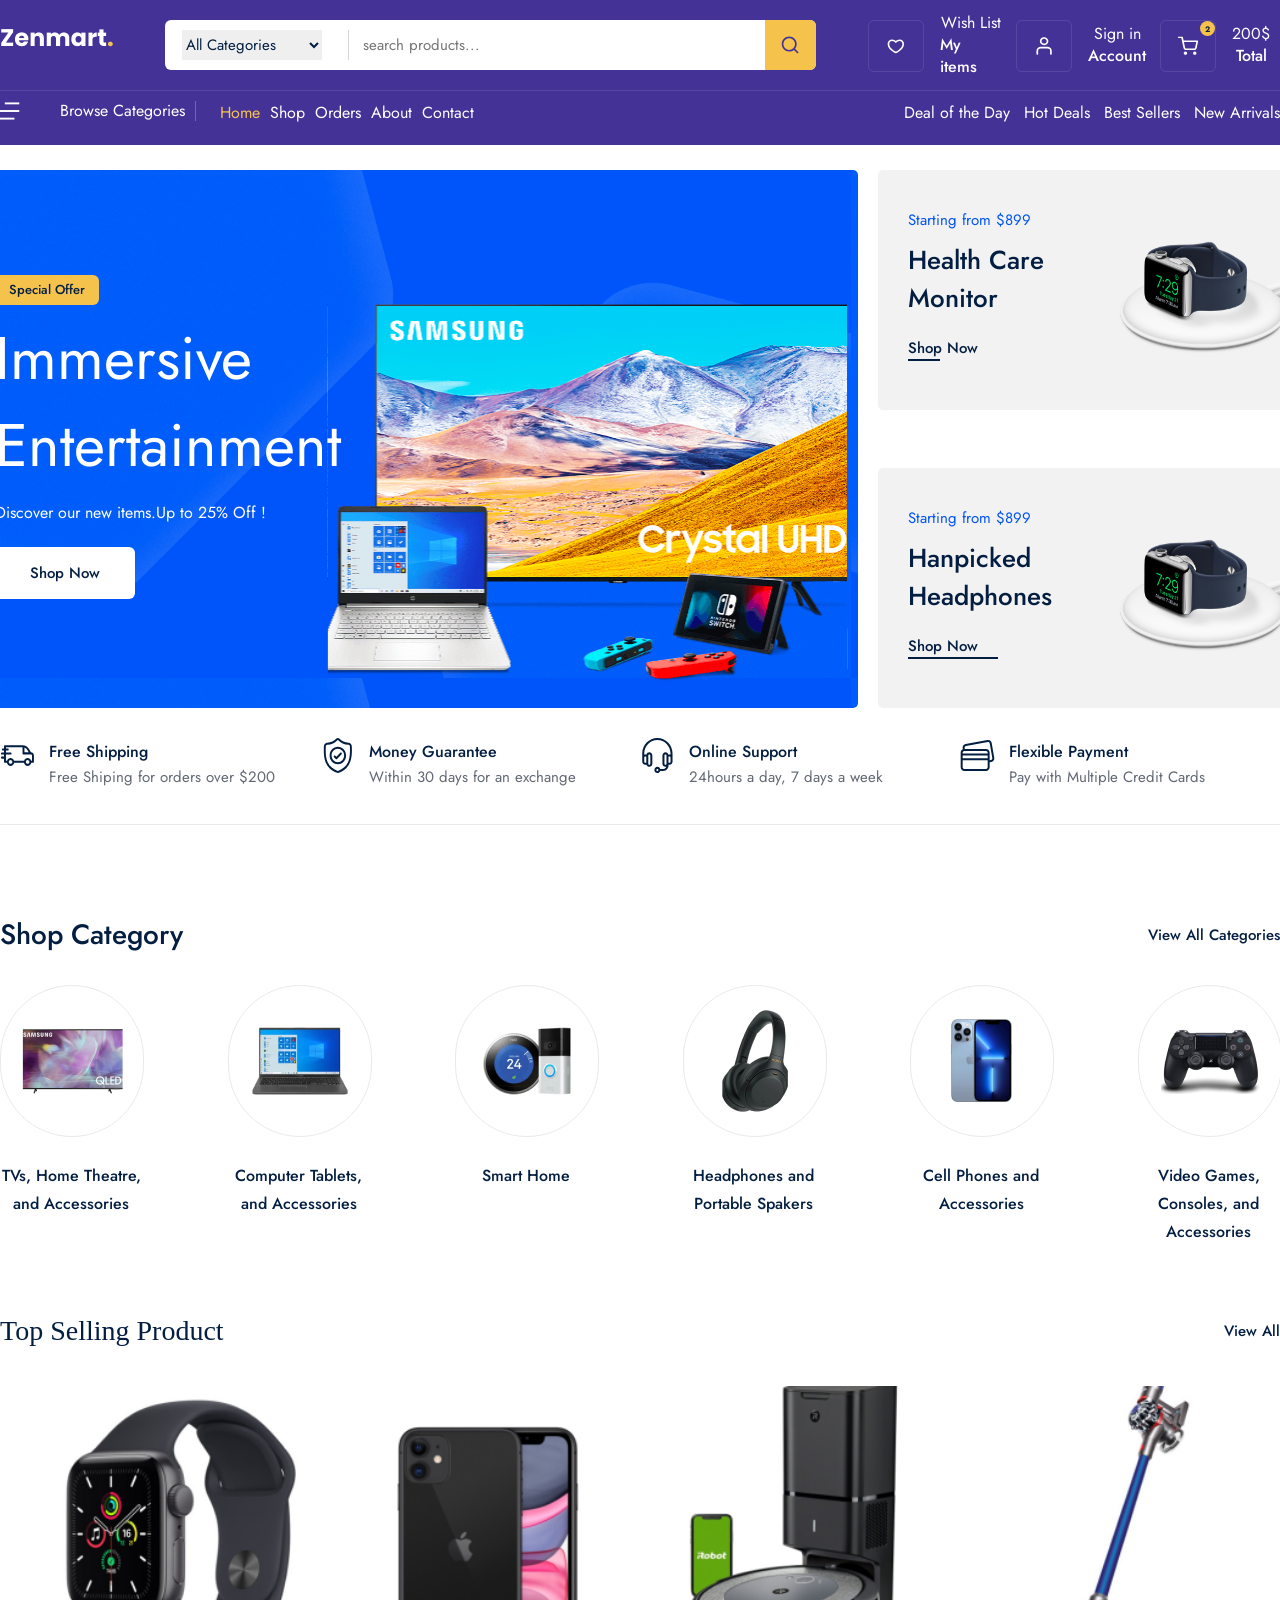
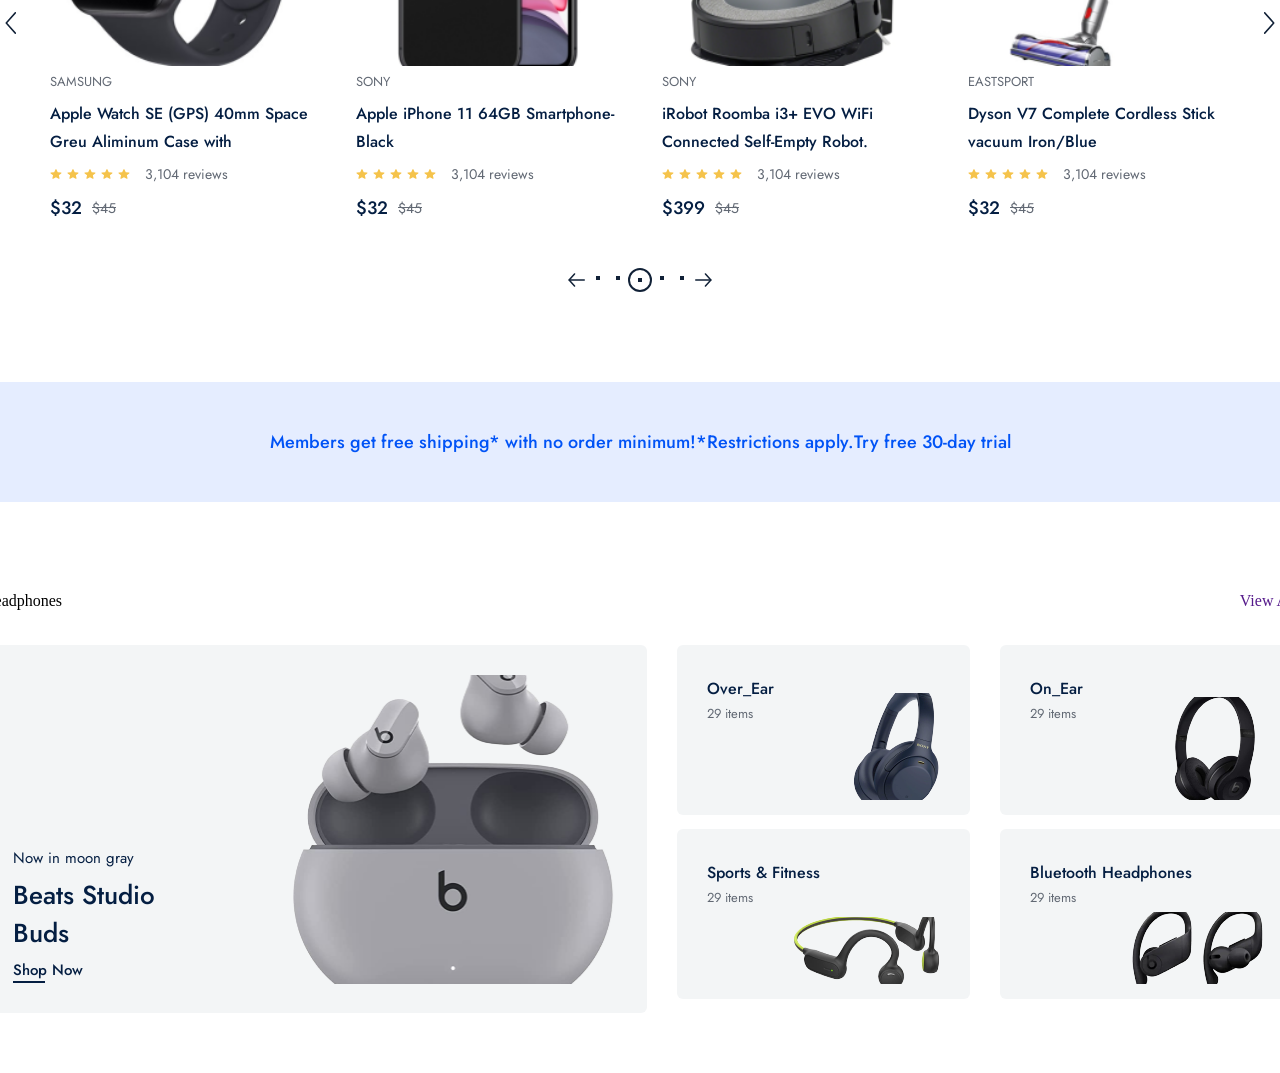
==== commit a0a4d572: "feat:completed spec product frame" ====
--- a/index.html
+++ b/index.html
@@ -410,7 +410,136 @@
        <div class="adv_frame">
         Members get free shipping* with no order minimum!*Restrictions apply.Try free 30-day trial
        </div>
-      
+
+       <!-- <div class="headphone_product_frame">
+         <div class="container">
+            <div class="product_frame_items">
+
+                    <div class="frame_items_top">
+                    <div class="items_top_left"><span>Headphones</span></div>
+                    <div class="items_top_right">
+                        <a href="">  <span> View All </span>
+                            <div class="top_right_hover"></div>
+
+                        </a>
+                    </div>
+                    </div>
+
+                    <div class="frame_items_bot">
+
+                        <div class="items_bot_left">
+                            <div class="bot_left_1">
+                                <span>Now in moon gray</span>
+                                <p>Beats Studio Buds</p>
+                               <div class="left_1_a">
+                                 <a href="">Shop Now</a>
+                                 <div class="left_1_hover"></div>
+                               </div>
+                               
+                            </div>
+                                <div class="bot_left_2" >
+                                  <img src="./public/images/products/headphone_big.png" alt="">
+                               </div>
+                            
+                            
+                        </div>
+
+                        <div class="items_bot_right">
+
+                            <div class="bot_right">
+                                <div class="bot_right_box1">
+                                    <div class="right_box1_text">
+                                        <span>Over-Ear</span>
+                                        <p>29 items</p>
+                                    </div>
+                                    <img src="./public/images/products/sony_headphone.png" alt="">
+                                </div>
+                                <div class="bot_right_box1">
+                                     <div class="right_box1_text">
+                                        <span>On-Ear</span>
+                                        <p>29 items</p>
+                                    </div>
+                                    <img src="./public/images/products/on-ear.png" alt="">
+                                </div>
+                            </div>
+
+                            <div class="bot_right">
+                                <div class="bot_right_box1 .right_box1_bot">
+                                    <div class="right_bo1_text">
+                                        <span>Sports & Fitness</span>
+                                    <p>29 items</p>
+                                    <img src="./public/images/products/fitness_headphone.png" alt="">
+                                    </div>
+                                </div>
+                                <div class="bot_right_box1 .right_box1_bot"></div>
+                            </div>
+                        </div>
+                    </div>
+            </div>
+         </div>
+       </div> -->
+        <div class="spec_product_frame">
+            <div class="container">
+                <div class="category_top">
+                    <span>Headphones </span>
+                    <a href="">View All</a>
+                </div>
+
+                <div class="spec_product_wrapper">
+
+                   <div class="big_product_box">
+                    <div class="big_product_content">
+                        <span>Now in moon gray</span>
+                        <p>Beats Studio Buds</p>
+                        <a href="">Shop Now</a>
+                        <div class="hover_border"></div>
+                        
+
+                    </div>
+                    <img src="./public/images/products/headphone_big.png" alt="">
+                   </div> 
+
+                   <div class="small_product_wrapper">
+
+                    <div class="small_product_box">
+                        <div class="small_product_content">
+                            <strong>Over_Ear</strong>
+                            <span>29 items</span>
+                        </div>
+                        <img src="./public/images/products/sony_headphone.png" alt="">
+                    </div>
+                    
+                    <div class="small_product_box">
+                        <div class="small_product_content">
+                            <strong>On_Ear</strong>
+                            <span>29 items</span>
+                        </div>
+                        <img src="./public/images/products/on-ear.png" alt="">
+                    </div>
+
+                    <div class="small_product_box">
+                        <div class="small_product_content">
+                            <strong>Sports & Fitness</strong>
+                            <span>29 items</span>
+                        </div>
+                        <img src="./public/images/products/fitness_headphone.png" alt="">
+                    </div>
+
+                    <div class="small_product_box">
+                        <div class="small_product_content">
+                            <strong>Bluetooth Headphones</strong>
+                            <span>29 items</span>
+                        </div>
+                        <img src="./public/images/products/bluetooth_headphones.png" alt="">
+                    </div>
+
+                    
+
+
+                   </div> 
+                </div>
+            </div>
+        </div>
 
    </div>
 </body>
--- a/public/css/home.css
+++ b/public/css/home.css
@@ -140,7 +140,7 @@
     color: #041e42;
 
 }
-.header_frame .box_left .hover_border {
+.container .hover_border {
     width: 32px;
     height: 2px;
     margin-top: 3 px;
@@ -321,8 +321,7 @@
     flex-direction: row;
     justify-content: space-between;
 }
-
-.selling_product_frame .container .category_top {
+.container .category_top {
    width: 100%;
     display: flex;
     flex-direction: row;
@@ -549,3 +548,382 @@
     
     }
 
+    
+
+    /* HEADPHONE */
+
+    /* .headphone_product_frame{
+        position: relative;
+        display: flex;
+        justify-content: center;
+        align-items: center;
+        flex-direction: row;
+        width: 100%;
+        height: auto;
+
+
+    }
+
+     .headphone_product_frame .container {
+      margin-top: 35px;
+      display: flex;
+      flex-direction: column;
+      width: 1320.14px;
+      height: 443px;
+     }
+
+     .container .product_frame_items {
+        display: flex;
+        flex-direction: column;
+        justify-content: space-between;
+        border: 1px solid red;
+     }
+     .product_frame_items .frame_items_top {
+        display: flex;
+        flex-direction: row;
+        justify-content: space-between;
+        align-items: center;
+        margin-top: 90px;
+     }
+
+     .frame_items_top .items_top_left {
+        display: flex;
+        flex-direction: row;
+        width: 274px;
+        height: 40px;
+     }
+
+     .items_top_left span {
+        color: rgba(4, 30, 66, 1);
+
+         font-family: "Jost";
+        font-style: Medium;
+         font-size: 28px;
+       font-weight: 500;
+       line-height: 40px;
+       letter-spacing: 0%;
+       text-align: left;
+     }
+
+     
+     
+     .items_top_left span {
+        
+        
+        color: rgba(4, 30, 66, 1);
+        font-family: "Jost";
+        font-size: 28px;
+        font-weight: 500;
+        
+
+     }
+
+     .frame_items_top .items_top_right {
+        position: relative;
+        display: flex;
+        flex-direction: column;
+     }
+     .frame_items_top .items_top_right:hover .top_right_hover {
+        width: 32px;
+        height: 2px;
+        background: rgba(4, 30, 66, 1);
+     }
+
+     .product_frame_items .frame_items_bot {
+        display: flex;
+        flex-direction: row;
+        justify-content: space-between;
+        width: 100%;
+        height: auto;
+        margin-top: 35px;
+     }
+
+     .frame_items_bot  .items_bot_left {
+width: 664.83px;
+height: 368px;
+border-radius: 6px;
+background: rgba(243, 245, 246, 1);
+display: flex;
+flex-direction: row;
+justify-content: space-around;
+     }
+
+     .items_bot_left .bot_left_1 {
+        width: 45%;
+        height: auto;
+        display: flex;
+        flex-direction: column;
+        padding-left: 47px;
+        justify-content: end;
+        padding-bottom: 30px;
+
+     }
+     .bot_left_1 span {
+
+color: rgba(4, 30, 66, 1);
+
+font-family: "Jost";
+font-style: Regular;
+font-size: 15px;
+font-weight: 400;
+line-height: 22px;
+     }
+
+     .bot_left_1 p {
+width: 161px;
+height: 76px;
+        color: rgba(4, 30, 66, 1);
+
+font-family: "Jost";
+font-style: Medium;
+font-size: 26px;
+font-weight: 500;
+line-height: 38px;
+letter-spacing: 0%;
+text-align: left;
+     }
+
+     .items_bot_left .left_1_a {
+        display: flex;
+        flex-direction: column;
+
+
+     }
+
+     .items_bot_left .left_1_a:hover .left_1_hover {
+width: 32px;
+height: 2px;
+background: rgba(4, 30, 66, 1);
+     }
+
+     .items_bot_left    .bot_left_2 {
+        width: 55%;
+        height: auto;
+        display: flex;
+        align-items: center;
+     }
+     .bot_left_2  img {
+        padding-right: 34px;
+     }
+
+     
+
+
+
+
+     .frame_items_bot  .items_bot_right {
+        width: 615px;
+        height:368px;
+        display: flex;
+        flex-direction:column;
+        justify-content: space-between;
+     }
+
+     .items_bot_right .bot_right,.bot_right_bot {
+        display: flex;
+        flex-direction: row;
+        justify-content: space-between;
+
+
+     }
+     .bot_right,.bot_right_bot .bot_right_box1 {
+        display: flex;
+        flex-direction: row;
+        justify-content: space-around;
+        align-items: center;
+        width: 293px;
+        height: 170px;
+        border-radius: 6px;
+        background: rgba(243, 245, 246, 1);
+     }
+     .bot_right_box1 .right_box1_text {
+        display: flex;
+        flex-direction: column;
+        align-items: flex-start;
+        width: 72PX;
+        height: 70%;
+     }
+     .bot_right_box1 p {
+        color: rgba(98, 105, 116, 1);
+
+font-family: "Jost";
+font-style: Regular;
+font-size: 13px;
+font-weight: 400;
+line-height: 22px;
+letter-spacing: 0%;
+     }
+     .right_box1_text span {
+        color: rgba(4, 30, 66, 1);
+
+        font-family: "Jost";
+        font-style: Medium;
+        font-size: 16px;
+        font-weight: 500;
+        line-height: 28px;
+        letter-spacing: 0%;
+     }
+     .bot_right_box1 img {
+        width: 85px;
+        height: 107px;
+     }
+
+     .bot_right .bot_right_box1.right_box1_bot {
+        display: flex;
+        flex-direction: column;
+        align-items: flex-end;
+     } */
+
+    
+     /* SPEC_PRODUCT */
+ .home_page .spec_product_frame {
+margin-top: 90px;
+position: relative;
+margin-top: 90px;
+width: 100%;
+height: auto;
+
+display: flex;
+justify-content: center;
+
+     }
+
+.spec_product_frame  .container {
+    flex-direction: column;
+    
+}
+.container .spec_product_wrapper {
+    position: relative;
+    margin-top: 35px;
+    width: 100%;
+    height: auto;
+
+    display: flex;
+    flex-direction: row;
+}
+.spec_product_wrapper  .big_product_box {
+    padding: 30px;
+    box-sizing: border-box;
+    position: relative;
+    width: 664px;
+    height: 368px;
+
+    display: flex;
+    flex-direction: row;
+    background: #f3f5f6;
+    border-radius: 6px;
+}
+.big_product_box  .big_product_content{
+ width: 160px;
+display: flex;
+flex-direction: column;
+justify-content: flex-end;
+
+}
+
+.big_product_content span {
+color: rgba(4, 30, 66, 1);
+
+font-family: "Jost";
+font-style: Regular;
+font-size: 15px;
+font-weight: 400;
+line-height: 22px;
+letter-spacing: 0%;
+text-align: left;
+}
+
+.big_product_content p {
+    margin: 7px 0;
+    color: rgba(4, 30, 66, 1);
+
+font-family: "Jost";
+font-style: Medium;
+font-size: 26px;
+font-weight: 500;
+line-height: 38px;
+letter-spacing: 0%;
+text-align: left;
+}
+
+.big_product_content a {
+    margin-top: 7px 0;
+    color: rgba(4, 30, 66, 1);
+
+font-family: "Jost";
+font-style: Medium;
+font-size: 15px;
+font-weight: 500;
+line-height: 22px;
+letter-spacing: 0%;
+text-align: left;
+}
+
+
+.big_product_box img {
+    position: absolute;
+    width: 322px;
+    height: 309px;
+    right: 5%;
+}
+
+.spec_product_wrapper .small_product_wrapper {
+    margin-left: 30px;
+    width: 620px;
+    height: 368px;
+
+    display: flex;
+    flex-direction: row;
+    
+    flex-wrap: wrap;
+}
+
+.small_product_wrapper .small_product_box {
+    position: relative;
+    box-sizing:border-box;
+    padding: 30px;
+    width: 293px;
+    height: 170px;
+
+    display: flex;
+    flex-direction: row;
+    justify-content: space-between;
+
+    background: #f3f5f6;
+    border-radius: 6px;
+}
+.small_product_box .small_product_content {
+    display: flex;
+    flex-direction: column;
+}
+.small_product_content strong {
+color: rgba(4, 30, 66, 1);
+
+font-family: "Jost";
+font-style: Medium;
+font-size: 16px;
+font-weight: 500;
+line-height: 28px;
+letter-spacing: 0%;
+}
+.small_product_content span {
+    color: rgba(98, 105, 116, 1);
+
+font-family: "Jost";
+font-style: Regular;
+font-size: 13px;
+font-weight: 400;
+line-height: 22px;
+letter-spacing: 0%;
+text-align: left;
+}
+.small_product_box img {
+    position: absolute;
+    right: 30px;
+    bottom: 15px;
+}
+.small_product_box:nth-child(even) {
+    margin-left: 30px;
+}
+
+
